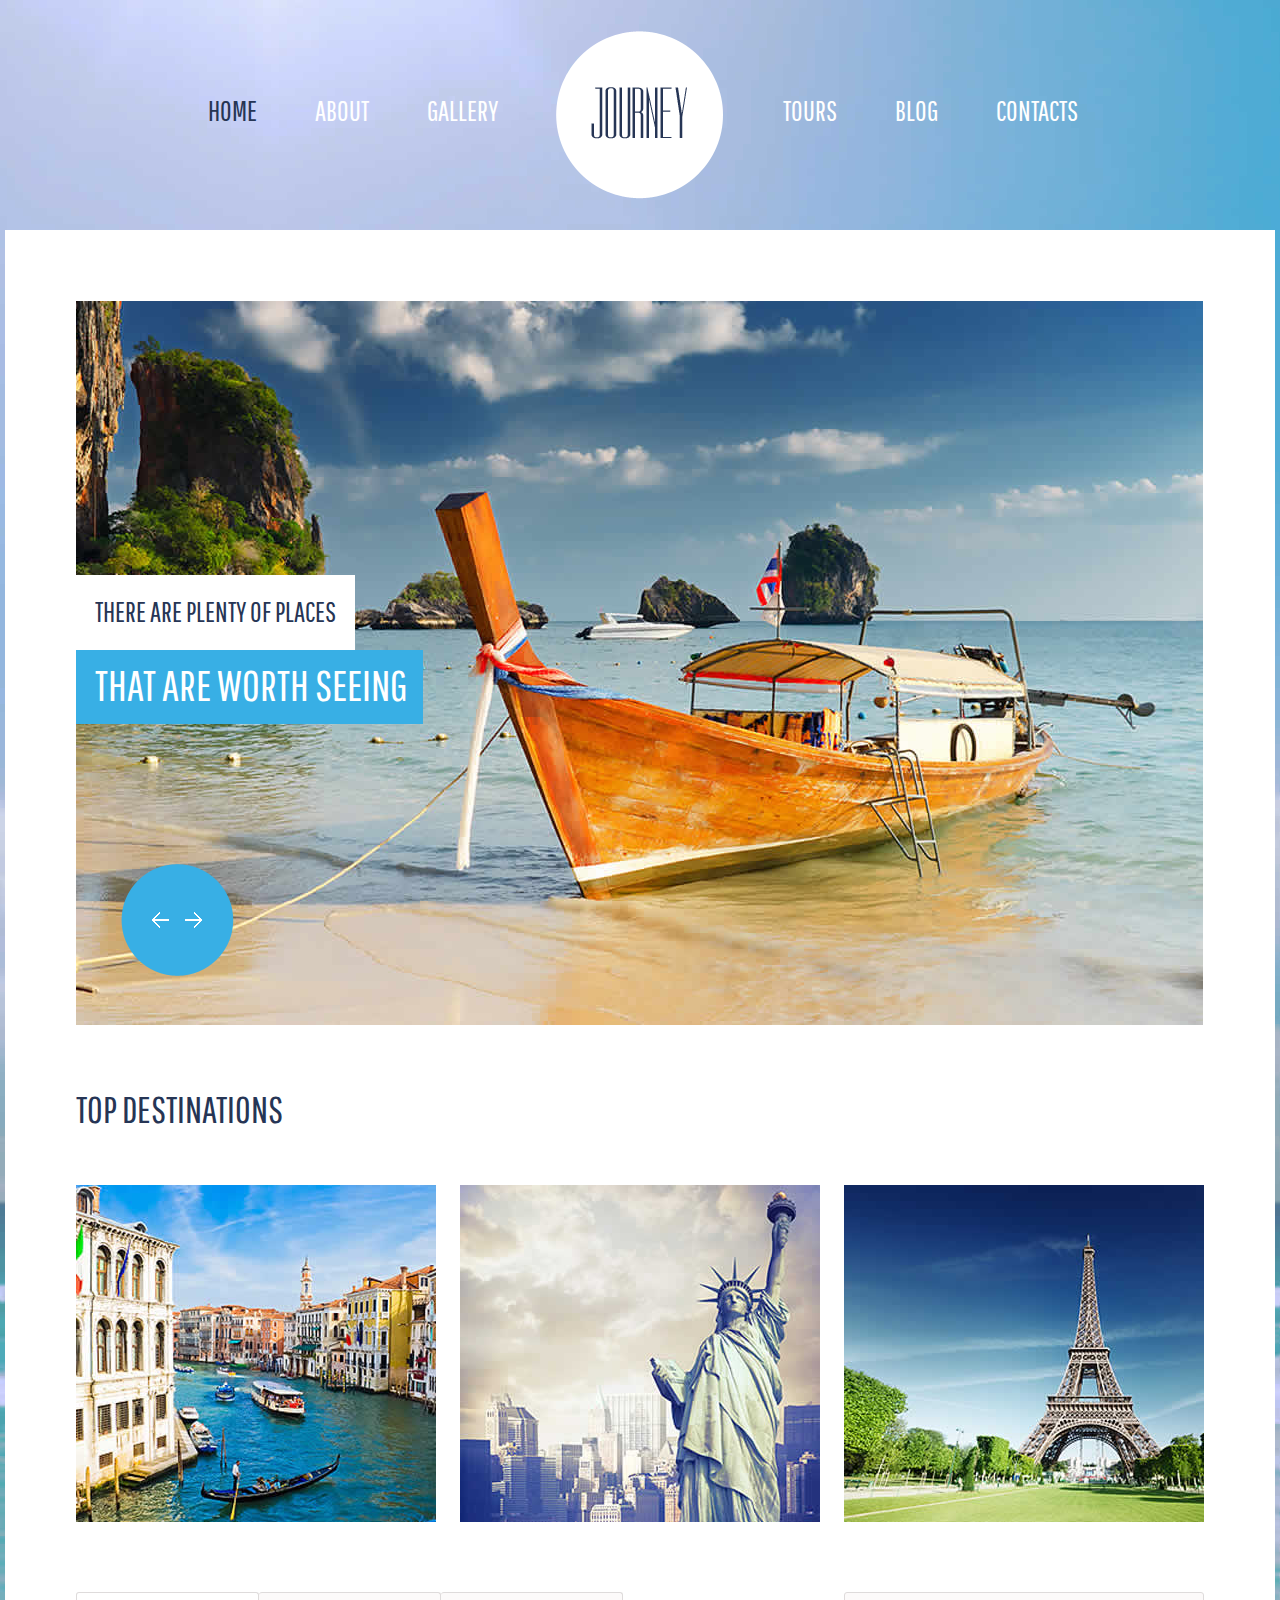
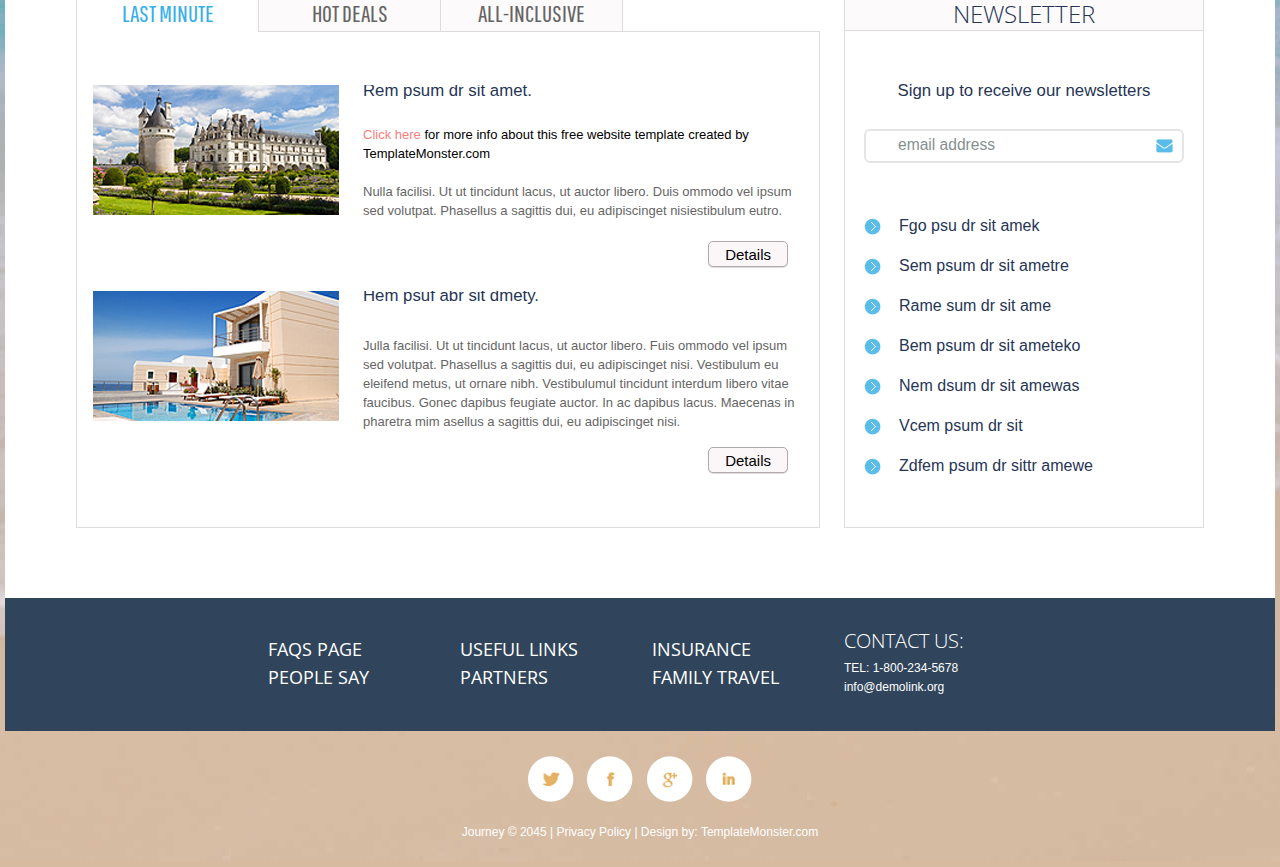
==== journey/index.html @ 98f1bec4 "Initial commit" ====
<!DOCTYPE html>
<html lang="en">
<head>
<title>Journey</title>
<meta charset="utf-8">
<link rel="icon" href="images/favicon.ico">
<link rel="shortcut icon" href="images/favicon.ico">
<link rel="stylesheet" href="css/style.css">
<link rel="stylesheet" href="css/slider.css">
<script src="js/jquery.js"></script>
<script src="js/jquery-migrate-1.1.1.js"></script>
<script src="js/superfish.js"></script>
<script src="js/sForm.js"></script>
<script src="js/jquery.jqtransform.js"></script>
<script src="js/jquery.equalheights.js"></script>
<script src="js/jquery.easing.1.3.js"></script>
<script src="js/tms-0.4.1.js"></script>
<script src="js/jquery-ui-1.10.3.custom.min.js"></script>
<script src="js/jquery.ui.totop.js"></script>
<script>
$(window).load(function () {
    $('.slider')._TMS({
        show: 0,
        pauseOnHover: false,
        prevBu: '.prev',
        nextBu: '.next',
        playBu: false,
        duration: 800,
        preset: 'random',
        pagination: false, //'.pagination',true,'<ul></ul>'
        pagNums: false,
        slideshow: 8000,
        numStatus: false,
        banners: true,
        waitBannerAnimation: false,
        progressBar: false
    });
    $("#tabs").tabs();
    $().UItoTop({
        easingType: 'easeOutQuart'
    });
});
</script>
<!--[if lt IE 9]>
<script src="js/html5shiv.js"></script>
<link rel="stylesheet" media="screen" href="css/ie.css">
<![endif]-->
</head>
<body class="page1">
<header>
  <div class="container_12">
    <div class="grid_12">
      <h1><a href="index.html"><img src="images/logo.png" alt=""></a></h1>
      <div class="clear"></div>
    </div>
    <div class="menu_block">
      <nav>
        <ul class="sf-menu">
          <li class="current"><a href="index.html">Home</a></li>
          <li class="with_ul"><a href="about.html">About</a>
            <ul>
              <li><a href="#">Agency</a></li>
              <li><a href="#">News</a></li>
              <li><a href="#">Team</a></li>
            </ul>
          </li>
          <li><a href="gallery.html">Gallery</a></li>
          <li><a href="tours.html">Tours</a></li>
          <li><a href="blog.html">Blog</a></li>
          <li><a href="contacts.html">Contacts</a></li>
        </ul>
      </nav>
      <div class="clear"></div>
    </div>
    <div class="clear"></div>
  </div>
</header>
<div class="main">
  <div class="container_12">
    <div class="grid_12">
      <div class="slider-relative">
        <div class="slider-block">
          <div class="slider"> <a href="#" class="prev"></a><a href="#" class="next"></a>
            <ul class="items">
              <li><img src="images/slide.jpg" alt="">
                <div class="banner">
                  <div>THERE ARE PLENTY OF PLACES</div>
                  <br>
                  <span> that are worth seeing</span> </div>
              </li>
              <li><img src="images/slide1.jpg" alt=""></li>
              <li><img src="images/slide2.jpg" alt=""></li>
              <li><img src="images/slide3.jpg" alt=""></li>
            </ul>
          </div>
        </div>
      </div>
    </div>
  </div>
  <div class="content">
    <div class="container_12">
      <div class="grid_12">
        <h3>Top Destinations</h3>
      </div>
      <div class="boxes">
        <div class="grid_4">
          <figure>
            <div><img src="images/page1_img1.jpg" alt=""></div>
            <figcaption>
              <h3>Venice</h3>
              Lorem ipsum dolor site geril amet, consectetur cing eliti. Suspendisse nulla leo mew dignissim eu velite a rew qw vehicula lacinia arcufasec ro. Aenean lacinia ucibusy fase tortor ut feugiat. Rabi tur oliti aliquam bibendum olor quis malesuadivamu. <a href="#" class="btn">Details</a> </figcaption>
          </figure>
        </div>
        <div class="grid_4">
          <figure>
            <div><img src="images/page1_img2.jpg" alt=""></div>
            <figcaption>
              <h3>New York</h3>
              Psum dolor sit ametylo gerto consectetur ertori hykill holit adipiscing lity. Donecto rtopil osueremo	kollit asec emmodem geteq tiloli. Aliquam dapibus neclol nami wertoli elittro eget vulpoli no
              utaterbil congue turpis in su. <a href="#" class="btn">Details</a> </figcaption>
          </figure>
        </div>
        <div class="grid_4">
          <figure>
            <div><img src="images/page1_img3.jpg" alt=""></div>
            <figcaption>
              <h3>Paris</h3>
              Lorem ipsum dolor site geril amet, consectetur cing eliti. Suspendisse nulla leo mew dignissim eu velite a rew qw vehicula lacinia arcufasec ro. Aenean lacinia ucibusy fase tortor ut feugiat. Rabi tur oliti aliquam bibendum olor quis malesuadivamu. <a href="#" class="btn">Details</a> </figcaption>
          </figure>
        </div>
        <div class="clear"></div>
      </div>
      <div class="grid_8">
        <div id="tabs">
          <ul>
            <li><a href="#tabs-1">last Minute</a></li>
            <li><a href="#tabs-2">hot Deals</a></li>
            <li><a href="#tabs-3">All-Inclusive</a></li>
          </ul>
          <div class="clear"></div>
          <div class="tab_cont" id="tabs-1"> <img src="images/page1_img4.jpg" alt="">
            <div class="extra_wrapper">
              <div class="text1">Rem psum dr sit amet. </div>
              <p class="style1"><a class="col2" href="#">Click here</a> for more info about this free website template created by TemplateMonster.com </p>
              Nulla facilisi. Ut ut tincidunt lacus, ut auctor libero. Duis ommodo vel ipsum sed volutpat. Phasellus a sagittis dui, eu adipiscinget nisiestibulum eutro. <a href="#" class="btn">Details</a>
              <div class="clear "></div>
            </div>
            <div class="clear cl1"></div>
            <img src="images/page1_img5.jpg" alt="">
            <div class="extra_wrapper">
              <div class="text1 tx1">Hem psuf abr sit dmety. </div>
              Julla facilisi. Ut ut tincidunt lacus, ut auctor libero. Fuis ommodo vel ipsum sed volutpat. Phasellus a sagittis dui, eu adipiscinget nisi. Vestibulum eu eleifend metus, ut ornare nibh. Vestibulumul tincidunt interdum libero vitae faucibus. Gonec dapibus feugiate auctor. In ac dapibus lacus. Maecenas in pharetra mim asellus a sagittis dui, eu adipiscinget nisi.
              <div class="clear"></div>
              <a href="#" class="btn bt1">Details</a>
              <div class="clear "></div>
            </div>
          </div>
          <div class="tab_cont" id="tabs-2"> <img src="images/page1_img4.jpg" alt="">
            <div class="extra_wrapper">
              <div class="text1">Rem psum dr sit amet. </div>
              <p class="style1">Nulla facilisi. Ut ut tincidunt lacus, ut auctor libero. Duis ommodo vel ipsum sed volutpat. Phasellus a sagittis dui, eu adipiscinget nisiestibulum eutro.</p>
              Nulla facilisi. Ut ut tincidunt lacus, ut auctor libero. Duis ommodo vel ipsum sed volutpat. Phasellus a sagittis dui, eu adipiscinget nisiestibulum eutro. <a href="#" class="btn">Details</a>
              <div class="clear "></div>
            </div>
            <div class="clear cl1"></div>
            <img src="images/page1_img5.jpg" alt="">
            <div class="extra_wrapper">
              <div class="text1 tx1">Hem psuf abr sit dmety. </div>
              Julla facilisi. Ut ut tincidunt lacus, ut auctor libero. Fuis ommodo vel ipsum sed volutpat. Phasellus a sagittis dui, eu adipiscinget nisi. Vestibulum eu eleifend metus, ut ornare nibh. Vestibulumul tincidunt interdum libero vitae faucibus. Gonec dapibus feugiate auctor. In ac dapibus lacus. Maecenas in pharetra mim asellus a sagittis dui, eu adipiscinget nisi.
              <div class="clear"></div>
              <a href="#" class="btn bt1">Details</a>
              <div class="clear "></div>
            </div>
          </div>
          <div class="tab_cont" id="tabs-3"> <img src="images/page1_img4.jpg" alt="">
            <div class="extra_wrapper">
              <div class="text1">Rem psum dr sit amet. </div>
              <p class="style1">Nulla facilisi. Ut ut tincidunt lacus, ut auctor libero. Duis ommodo vel ipsum sed volutpat. Phasellus a sagittis dui, eu adipiscinget nisiestibulum eutro.</p>
              Nulla facilisi. Ut ut tincidunt lacus, ut auctor libero. Duis ommodo vel ipsum sed volutpat. Phasellus a sagittis dui, eu adipiscinget nisiestibulum eutro. <a href="#" class="btn">Details</a>
              <div class="clear "></div>
            </div>
            <div class="clear cl1"></div>
            <img src="images/page1_img5.jpg" alt="">
            <div class="extra_wrapper">
              <div class="text1 tx1">Hem psuf abr sit dmety. </div>
              Julla facilisi. Ut ut tincidunt lacus, ut auctor libero. Fuis ommodo vel ipsum sed volutpat. Phasellus a sagittis dui, eu adipiscinget nisi. Vestibulum eu eleifend metus, ut ornare nibh. Vestibulumul tincidunt interdum libero vitae faucibus. Gonec dapibus feugiate auctor. In ac dapibus lacus. Maecenas in pharetra mim asellus a sagittis dui, eu adipiscinget nisi.
              <div class="clear"></div>
              <a href="#" class="btn bt1">Details</a>
              <div class="clear "></div>
            </div>
          </div>
        </div>
      </div>
      <div class="grid_4">
        <div class="newsletter_title">NewsLetter </div>
        <div class="n_container">
          <form id="newsletter" action="#">
            <div class="success">Your subscribe request has been sent!</div>
            <div class="text1">Sign up to receive our newsletters </div>
            <label class="email">
              <input type="email" value="email address" >
              <span class="error">*This is not a valid email address.</span> </label>
            <div class="clear"></div>
            <a href="#" class="" data-type="submit"></a>
          </form>
          <ul class="list">
            <li><a href="#">Fgo psu dr sit amek </a></li>
            <li><a href="#">Sem psum dr sit ametre </a></li>
            <li><a href="#">Rame sum dr sit ame </a></li>
            <li><a href="#">Bem psum dr sit ameteko </a></li>
            <li><a href="#">Nem dsum dr sit amewas </a></li>
            <li><a href="#">Vcem psum dr sit </a></li>
            <li><a href="#">Zdfem psum dr sittr amewe </a></li>
          </ul>
        </div>
      </div>
      <div class="clear"></div>
    </div>
  </div>
  <div class="bottom_block">
    <div class="container_12">
      <div class="grid_2 prefix_2">
        <ul>
          <li><a href="#">FAQS Page</a></li>
          <li><a href="#">People Say</a></li>
        </ul>
      </div>
      <div class="grid_2">
        <ul>
          <li><a href="#">Useful links</a></li>
          <li><a href="#">Partners</a></li>
        </ul>
      </div>
      <div class="grid_2">
        <ul>
          <li><a href="#">Insurance</a></li>
          <li><a href="#">Family Travel</a></li>
        </ul>
      </div>
      <div class="grid_2">
        <h4>Contact Us:</h4>
        TEL: 1-800-234-5678<br>
        <a href="#">info@demolink.org</a> </div>
      <div class="clear"></div>
    </div>
  </div>
</div>
<footer>
  <div class="container_12">
    <div class="grid_12">
      <div class="socials"> <a href="#"></a> <a href="#"></a> <a href="#"></a> <a href="#"></a> </div>
      <div class="copy"> Journey &copy; 2045 | <a href="#">Privacy Policy</a> | Design by: <a href="http://www.templatemonster.com/">TemplateMonster.com</a> </div>
    </div>
    <div class="clear"></div>
  </div>
</footer>
</body>
</html>
---- journey/css/style.css ----
/**/
@import url(http://fonts.googleapis.com/css?family=Pathway+Gothic+One);
@import url(http://fonts.googleapis.com/css?family=Open+Sans+Condensed:300);

@import "../css/reset.css";
@import "../css/grid.css";
@import "../css/superfish.css";

input {
	outline:  none !important;
}


html {
	width: 100%;
}

 a[href^="tel:"] {
color: inherit;
text-decoration:none;
}

* {
	-webkit-text-size-adjust: none;
}


body {
	font: 13px/19px  Arial, Helvetica, sans-serif;
	color:#666565;
	position:relative;
	min-width:960px;
	background: #000;
	background: url(../images/bg_body.jpg) center 0 no-repeat #d6bba0;

}

.ic, .ic a {
	border:0;
	float:right;
	background:#fff;
	color:#f00;
	width:50%;
	line-height:10px;
	font-size:10px;
	margin:-220% 0 0 0;
	overflow:hidden;
	padding:0
}

h1, h2, h3, h4, h5, h6 {
	font-weight: normal;
	font-family: 'Pathway Gothic One', sans-serif;
	color: #263555;
}

h3 {
	font-size: 38px;
	line-height: 44px;
	color: #263555;
	text-transform: uppercase;
	margin-bottom: 50px;
}

.page1 h3 {
	padding-top: 62px;
	margin-bottom: 54px;
}

h4 {
	font-size: 20px;
	line-height: 20px;
	font-weight: 300;
	font-family: 'Open Sans Condensed', sans-serif;
	color: #fff;
	text-transform: uppercase;
	padding-top: 33px;
	margin-bottom: 8px;
}


p {
	margin-bottom: 19px;
}

img {
	max-width: 100%;
}

address {
	font-style: normal;
}
ul {
	padding: 0;
	margin: 0;
	list-style: none;
}

ul.list li{
	padding-left: 35px;
	background: url(../images/marker.png) 0 3px no-repeat;
	color: #263555;
		font-size: 16px;
	line-height: 22.8px;
	
}

ul.list li+li {
	margin-top: 17.2px;
}

ul.list1 li+li {
	margin-top: 35px;
}

ul.list1 li+li+li {
	margin-top: 34px;
}

ul.list1 .count {
	text-align: center;
	margin-top: 3px;
	margin-right: 25px;
	float: left;
	border-radius: 500px;
	float: left;
	width: 31px;
	line-height: 30px;
	height: 31px;
	color: #fff;
	border: 1px solid #4f93b2;
	background-color: #38afe5;

}

ul.list1 .text1 {
	margin-bottom: 9px;
}

ul.list2  {
	padding-top: 2px;
	width: 34.5%;
	float: left;
}

ul.list2 li+li {
	margin-top: 21px;
}

ul.list2 li {
	background: url(../images/marker1.png) 0 5px no-repeat;
	font-size: 16px;
	line-height: 19px;
	color: #263555;
	padding-left: 23px;
}

.hor_sep {
border-bottom: 1px solid #dedbdb;
padding-top:54px;
}

h3.head1 {
	padding-top: 49px;
	padding-bottom: 1px;
}
/*links*/

a {
	text-decoration: none;
	color: inherit;
	outline: none;
	transition: 0.5s ease;
	-o-transition: 0.5s ease;
	-webkit-transition: 0.5s ease;
}

a:hover {
	color: #38afe5;
	
}

.boxes a.btn {
	padding: 4px 16px 4px ;
}
a.btn {
	color: #000;
	display: inline-block;
	background-color: #fbf6f8;
	border-radius: 5px;
	box-shadow: 0 1px 1px #dedbdb;
	font-size: 15px;
	border: 1px solid #b1aaaa;
	line-height: 15px;
	padding: 5px 16px 4px ;
}

a.btn:hover {
	border-color: #476788;
	color: #fff;
	background-color: #38AFE5;
}

a.link-1 {
	color: #fa7e7e;
}

a.link-1:hover {
	color: #38AFE5;
}
/*preclass*/

.mb0 {
	margin-bottom: 0px !important;
}
.m0 {
	margin: 0 !important;
}

.ind1 {
	margin-top: 11px;
}

.pad0 {
	padding: 0 !important;
}


.pt0 {
	padding-top: 0;
}

.img_inner {
	max-width: 100%;
	 -moz-box-sizing: border-box;
 -webkit-box-sizing: border-box;
 -o-box-sizing: border-box;
 box-sizing: border-box;
	margin-bottom: 25px;
 margin-top: 3px;
 position: relative;
}

.fleft {
	float: left;
	margin-right: 25px;
	margin-bottom: 0px;
}

.fright {
	float: right !important;	
}

.upp {
	text-transform: uppercase;
}

.alright {
	text-align: right;
}
.center {
	text-align: center;
}
.wrapper, .extra_wrapper {
	overflow: hidden;
}
.clear {
	float: none !important;
	clear: both;
}



/*header*/

header {
	display: block;
	position: relative;
	z-index: 999;
	padding-bottom: 105px;
}

header a:hover {
	color: #000;
}

header h1 {
	position: absolute;
	float: none;
	width: 167px;
	top: 31px;
	left: 50%;
	margin-left: -84px;
	height: 168px;
	z-index: 999;

}
header h1 a {
	display: block;
	overflow: hidden;
	
	text-indent: -999px;
	transition: 0s ease;
	-o-transition: 0s ease;
	-webkit-transition: 0s ease;
}

header h1 a img {
	display: block;	
}

.main {
	background: #fff;
	width: 1270px;
	margin: 0 auto;
}
.boxes {
	margin-bottom: 70px;
}

.boxes>div {
	position: relative;
}

.boxes figure figcaption{
	background-color: #193149;
	position: absolute;
	top: 0;
	font-size: 13px;
	line-height: 19px;
	color: #cbc6c6;
	text-align: left;
	left: 0;
	height: 100%;
	width: 183px;
	padding: 0 11px;
	opacity: 0;
	-webkit-backface-visibility: hidden;
	-moz-backface-visibility: hidden;
	-o-backface-visibility: hidden;
	backface-visibility: hidden;
	-webkit-transform-origin: 0 0;
	-moz-transform-origin: 0 0;
	-o-transform-origin: 0 0;
	transform-origin: 0 0;
	-webkit-transform: rotateY(-90deg);
	-moz-transform: rotateY(-90deg);
	-o-transform: rotateY(-90deg);
	transform: rotateY(-90deg);
	-webkit-transition: -webkit-transform 0.4s, opacity 0.1s 0.3s;
	-moz-transition: -moz-transform 0.4s, opacity 0.1s 0.3s;
	-o-transition: -moz-transform 0.4s, opacity 0.1s 0.3s;
	transition: transform 0.4s, opacity 0.1s 0.3s;
			 -moz-box-sizing: border-box;
 -webkit-box-sizing: border-box;
 -o-box-sizing: border-box;
 box-sizing: border-box;
}

figcaption h3 {
	color: #ffffff;
	text-align: center;
	padding-top: 18px !important;
	font-size: 38px;
	margin-bottom: 18px !important;
	font-family: 'Open Sans Condensed', sans-serif;

}

figcaption a.btn {
	display: block;
	float: right;
	margin-top: 36px;
	margin-right: 4px;
}

.boxes {
	margin-bottom: 70px;
}


.boxes figure div {
	overflow: hidden;
}

.boxes figure {
	-webkit-perspective: 1700px;
	-moz-perspective: 1700px;
	-ms-perspective: 1700px;
	-o-perspective: 1700px;
	 perspective: 1700px;
    
    -webkit-perspective-origin: 0 50%;
    -moz-perspective-origin: 0 50%;
    -ms-perspective-origin: 0 50%;
    -o-perspective-origin: 0 50%;
    perspective-origin: 0 50%;
	background-color: #193149;
}


.boxes a.btn {
	box-shadow: none;
}

.boxes figure img {
	position: relative;
	transition: 0.5s ease;
	-o-transition: 0.5s ease;
	-webkit-transition: 0.5s ease;
}

.boxes figure:hover img {
	-webkit-transform: translateX(25%);
	-moz-transform: translateX(25%);
	-ms-transform: translateX(25%);
	transform: translateX(25%);
}

.boxes figure:hover figcaption {
	opacity: 1;
	-webkit-transform: rotateY(0deg);
	-moz-transform: rotateY(0deg);
	-o-transform: rotateY(0deg);
	transform: rotateY(0deg);
	-webkit-transition: -webkit-transform 0.4s, opacity 0.1s;
	-moz-transition: -moz-transform 0.4s, opacity 0.1s;
	-o-transition: -moz-transform 0.4s, opacity 0.1s;
	transition: transform 0.4s, opacity 0.1s;
}



a.gal {
	display: block;
	margin-bottom: 23px;
	background: url(../images/magnify.png)  center center no-repeat #373737;
}

a.gal img {
transition: 0.5s ease;
	-o-transition: 0.5s ease;
	-webkit-transition: 0.5s ease;
}

a.gal:hover img {
	opacity: 0.5;
}

.gallery .img_inner {
	margin-bottom: 0;
}

.gallery .clear {
	height: 46px;
}

/*Content*/

.content {
	padding-top: 123px;
	padding-bottom: 128px;
}

.page1 .content {
	padding-top: 0;
	padding-bottom: 70px;
}

.tab_cont {
	border: 1px solid #dedbdb;
	padding: 53px 16px 52px;
}

.tab_cont a.btn {
	display: block;
	float: right;
	margin-top: 21px;
	margin-right: 15px;
	margin-bottom: 2px;
}

.tab_cont a.btn.bt1 {
	margin-top: 16px;
}

.tab_cont img {
	float: left;
	margin-right: 24px;
}

.tab_cont .text1 {
	position: relative;
	top: -5px;
	margin-bottom: 17px;
}

.style1 {
	color: #000;
	line-height: 19px;
}

.style1 a {
	color: #fa7e7e;
}

.style1 a:hover {
	color: #000;
}

#tabs ul li {
	border-radius: 3px 3px 0 0;
	float: left;
	position: relative;
	background-color: #fcfafa;
	min-width: 181px;
	text-align: center;
	border-top: 1px solid #dedbdb;
	border-right: 1px solid #dedbdb;
}

#tabs ul li.ui-state-active  {
	background-color: #fff;
}

#tabs ul li.ui-state-active:after {
	content: '';
	left: 0;
	right: 0;
	bottom: -1px;
	position: absolute;display: block;
	height: 1px;
	background-color: #fff;
}

#tabs ul li.ui-state-active a {
	color: #38afe5;
}

#tabs ul li:first-child {
	border-left: 1px solid #dedbdb;
}

#tabs ul li a {
	display: block;
	padding: 6px 0 4px;
	font: 24px/28px 'Pathway Gothic One', sans-serif;
	text-transform: uppercase;
}

.text1 {
	font-size: 16px;
	line-height: 19px;
	color: #263555;
}

.page1 .text1 {
	font-size: 16.8px;
	line-height: 22.8px;
	color: #263555;	
}

p.text1 {
	margin-bottom: 18px;
}

p.text1.tx2 {
	margin-bottom: 20px;
}

.tab_cont .text1.tx1 {
	top: -6px;
	margin-bottom: 22px;
}

.clear.cl1 {
	height: 20px;margin-bottom: 2px;		
}

.newsletter_title {
	border: 1px solid #dedbdb;
	font: 300 24px/27px 'Open Sans Condensed', sans-serif;
	color: #263555;
	border-radius: 3px 3px 0 0;
	padding: 7px 0 3px;
	background-color: #fcfafa;
	text-transform: uppercase;
	text-align: center;
}


#newsletter {
	position: relative;
	overflow: hidden;
	padding-bottom: 20px;
	margin-bottom: 32px;
}

#newsletter span {
	display: block;
	padding-top: 8px;
	margin-bottom: 14px;
}

.n_container {
	padding:  0 19px 49px;
		border: 1px solid #dedbdb;
		border-top: 0;
}

#newsletter .text1 {
	text-align: center;
	padding-top: 49px;
	margin-bottom: 26px;
}

.none {
	display: none;
}

#newsletter input {
	float: left;
	border: 2px solid #e6e4e4;
	border-radius: 6px;
	color: #868f8f;
	width: 100%;
	height: 34px;
	font: 15.6px/22.8px  Arial, Helvetica, sans-serif;
	padding: 4px 32px 5px;
	box-shadow: none !important;
	-moz-box-sizing: border-box;
 -webkit-box-sizing: border-box;
 -o-box-sizing: border-box;
 box-sizing: border-box;
}

#newsletter a {
	display: block;
	position: absolute;
	background: url(../images/envel.png) 6px 9px no-repeat;
	width: 34px;
	height: 34px;
	top: 99px;
	right: 0px;
}

#newsletter a:hover {
	opacity: 0.5;
}

#newsletter .error, #form1 .empty {		
	height:0px;
	bottom: -35px;
	width: 100%;
	left: 0;
	font-size: 10px;
	line-height: 13px;
	display: block;
	overflow: hidden;
	z-index: 999;
	color: #ff0000;
		-webkit-transition:  0.3s ease-out; 
		-o-transition: all 0.3s ease-out; 
		transition: all 0.3s ease-out; 
		position: absolute;
	}

#newsletter label.invalid .error {
	/*display: block;*/
	height:40px;

}

#newsletter .success {
	width: 100%;
	z-index: 999;
	-moz-box-sizing: border-box;
 	-webkit-box-sizing: border-box;
 	-o-box-sizing: border-box;
 	box-sizing: border-box;	
	display: none;	
	top: 98px;
	text-align: center;
	background: #fff;
	border: 2px solid #e6e4e4;
	border-radius: 6px;
	color: #868f8f;
	left: 0px;
	font-size: 15.6px;
	overflow: hidden;
	padding: 10px;
	-webkit-transition:  0.3s ease-out; 
	-o-transition: all 0.3s ease-out; 
	transition: all 0.3s ease-out; 
	position: absolute;
}

.bottom_block {
	background-color: #30455b;
	color: #ffffff;
	font-size: 12px;
	padding-bottom: 34px;
}

.bottom_block ul li {
	font: 18px/18px 'Open Sans Condensed', sans-serif;
	text-transform: uppercase;
}

.bottom_block ul li+li {
	margin-top: 10px;
}

.bottom_block ul {
	padding-top: 42px;
}

blockquote {
	margin-top: -37px;
}

blockquote p {
	background-color: #fcfafa;
	padding: 24px 22px 26px;
	margin-bottom: 0 !important;
	border: 1px solid #dedbdb;
}

.bq_bot {
	margin-top: -1px;
	padding-top: 65px;
	position: relative;
	padding-left: 34px;
	background: url(../images/bq_bot_bg.png) 113px 0 no-repeat;
}

.bq_bot .text1 {
	margin-bottom: 20px;
	padding-left: 14px;
}

.tour .text1 {
	margin-bottom: 13px;
}

.tour {
	overflow: hidden;
}
.price span {
	padding-top: 4px;
	display: block;
	text-transform: uppercase;
	color: #38afe5;
	font-size: 16px;
}

.price {
	margin-bottom: 14px;
} 

.price +.price  {
	margin-bottom: 40px;
}

.tours .clear {
	height: 47px;
}

.form1 {
	margin-right: 2px;
}

.jqTransformHidden {
	display: none;
}


.jqTransformSelectWrapper {
	position:relative;
	height: 25px;
	width: 100% !important;
	float:left;
	border: 1px solid #dedbdb;
}

.jqTransformSelectWrapper div span {
	
	font-size: 13px;
	float: none;
	position: absolute;
	white-space: nowrap;
	height: 25px;
	line-height: 16px;
	overflow: hidden;
	cursor:pointer;
	border: 3px;
	padding: 4px 9px 3px;
	background: #fcfafa;
	width: 100% !important;
	color: #868f8f !important;
	 -moz-box-sizing: border-box;
 -webkit-box-sizing: border-box;
 -o-box-sizing: border-box;
 box-sizing: border-box;
	/*border: 1px solid #CCCCCC;*/
/*	border-right: none;*/
}

.jqTransformSelectWrapper  a:after {
	display: none;
}

.jqTransformSelectWrapper  a.jqTransformSelectOpen {
	display: block;
	position: absolute;
	right: -1px;
	top: -1px;
	width: 28px !important;
	height: 25px !important;
	padding: 0;
	border: 1px solid #e0dddd;
	background: url(../images/select.png) no-repeat center center;
}

.jqTransformSelectWrapper:hover  a.jqTransformSelectOpen {
	background-color: #38AFE5;
	border-color: #38AFE5;
}

.jqTransformSelectWrapper ul {
	position: absolute;
	top: 28px;
	left: -1px;
	height: auto !important;
	list-style: none;
	background-color: #e3e2e2;
	display: none;
	border: 1px solid #d1cccc;
	margin: 0px;
	width: 100% !important;
	padding: 0px;
	overflow: auto;
	overflow-y: auto;
	z-index:10;
	color: #fff;
	padding-top: 3px;
	padding-bottom: 7px;
}
.jqTransformSelectWrapper ul a {
	display: block;
	padding: 0 9px;
	line-height: 19px;
}

#form2 .jqTransformSelectWrapper {
	margin-bottom: 27px;
}

#form2 a.btn {
	margin-top: 47px !important;
}

#form2  span {
	margin-bottom: 8px;
}

.form1 span.col1 {
	display: inline-block;
	margin-bottom: 2px !important;
}


.form1 span {
	margin-bottom: 9px;
	display: block;
}

.form1 a.btn{
	margin-top: 74px;
	margin-bottom: 13px;
}

.blog {
	overflow: hidden;
}

.blog .links {
	overflow: hidden;
	margin-bottom: 15px;
	padding-top: 1px;
}

.blog a.btn {
	margin-top: 23px;
}

a.comment {
	margin-top: 2px;
	display: inline-block;
	float: right;
	margin-right: 85px;
}


.blog+.blog {
	border-top: 1px solid #dedbdb;
	margin-top: 60px;
	padding-top: 58px;
}



.blog time {
	text-align: center;
	display: block;
	background-color: #38afe5;
	border-radius: 500px;
	color: #fff;
	width: 39px;
	height: 30px;
	padding-top: 9px;
	font-size: 11px;
	line-height: 11px;
	float: left;
	margin-right: 13px;
	margin-top: 3px;
}

ul.list2.l1 {
	width: auto;
	float: none;
	padding-top: 0;
	margin-bottom: 43px;
}

/****Map***/

.map {
	padding-top: 0px;
	margin-top: -2px;
}

.map figure {

	width: 550px;
		 -moz-box-sizing: border-box;
 -webkit-box-sizing: border-box;
 -o-box-sizing: border-box;
 box-sizing: border-box;
 display: block;
 margin-right: 26px;
padding-top: 2px;

}
.map figure iframe {
	width: 550px;
	height: 414px;
	max-width: 100%;
}


.map address {
	overflow: hidden;
}

.map address+address {
	margin-top: 43px;
}


.map address+address dt {
	margin-bottom: 5px;
}

.map .text2{
	margin-bottom: 21px;
	font: bold 24px/24px 'Marvel', sans-serif;
	color: #000;
	padding-top: 1px;
}

address dt {
	margin-bottom: 19px;
}


address dd span {
	min-width: 95px;
	display: inline-block;
	text-align: left;
}




/************Footer***********/

footer {
	display: block;
	padding: 25px 0;
	color: #6b6868;
}

.socials  {
	text-align: center;
	margin-bottom: 21px;
}

.socials a {
	margin: 0 5px;
	display: inline-block;
	width: 46px;
	height: 46px;
	background: url(../images/socials.png) 0 0 no-repeat;
}

.socials a+a {
	background-position: -60px 0;
}

.socials a+a+a {
	background-position: -122px 0;
}

.socials a+a+a+a {
	background-position: right 0;
}

.socials a:hover {
	opacity: 0.5;
}

.copy {
	text-align: center;
	color: #fff;
	font-size: 12px;
}



.f_bot {
	padding-top: 26px;
	padding-bottom: 40px;
	color: #797979;
}

/**to top**/
#toTop {
	display:none;
	text-decoration:none;
	position:fixed;
	bottom:30px;
	margin-right: -620px !important;
	overflow:hidden;
	width:36px;
	height:37px;
	border:none;
	text-indent:-999px;
	z-index:999;
	background:url(../images/totop.png) no-repeat left top;
	transition: 0s ease;
	-webkit-transition: 0s ease;
	-o-transition: 0s ease;	
}
#toTop:hover {
	background-position: right 0;
}
---- journey/css/slider.css ----
/*Slider*/
.slider-relative {
	position:relative;
	overflow: hidden;
	margin-top: 71px;
}


.items {
	display: none;	
	overflow: hidden;
}

.slider-block {
	position:relative;
	height: 724px;
	
}
.slider {
	z-index:2;
	overflow: visible !important;
	height: 724px;

	position: relative;
}


/*

.pagination {
bottom: 14px;
position: absolute;
right: 157px;
z-index: 999;
}

.pagination li {
	float: left;
}

.pagination li+li {
	margin-left: 4px;
}


.pagination  li a{
	width: 15px;
	display: block;
		transition: 0s ease;
	-o-transition: 0s ease;
	-webkit-transition: 0s ease;
	height: 15px;
	background: url(../images/pagination.png) right 0 no-repeat;
}

.pagination li a:hover, .pagination li.current a {
	background-position: 0 0;
}
*/


a.prev, a.next {
	width: 56px;
	background: url(../images/prevnext.png) 0 0 no-repeat;
	height: 112px;
	position: absolute;
	display: block;
	bottom: 49px;
	z-index: 999;
	left: 45px;

}

a.next {
	left: 101px;
	width: 57px;
	background-position: right bottom;

}

a.next:hover,a.prev:hover  {
	opacity: 0.8;
}





























.slider .banner{
	top: 274px;
	left: 0px;
	position: absolute;
	font-family: 'Pathway Gothic One', sans-serif;;
	color: #fff;	
	text-transform: uppercase;
}

.slider .banner div {
	font-size: 28px;
	line-height: 65px;
	color: #263555;
	padding: 4px 19px 6px 19px;
	background: #fff;
	display: inline-block;
}

.slider .banner span {
	padding: 3px 15px 7px 19px;
	display: inline-block;
	font-size: 43px;
	line-height: 64px;
	background: #38afe5;
}
---- journey/css/ie.css ----
/**/
@import url(http://fonts.googleapis.com/css?family=Pathway+Gothic+One);
@import url(http://fonts.googleapis.com/css?family=Open+Sans+Condensed:300);



#tabs ul li, .newsletter_title, #newsletter input, a.btn, ul.list1 .count, .blog time  { behavior:url(../js/PIE.htc); position:relative;}

.sf-menu li ul,.sf-menu li.sfHover>ul{ behavior:url(../js/PIE.htc); position: absolute;}

.socials a:hover  {
filter:progid:DXImageTransform.Microsoft.Alpha(opacity=50);

}

a.next:hover,a.prev:hover, #newsletter a:hover {
	filter:progid:DXImageTransform.Microsoft.Alpha(opacity=50);

}

a.gal:hover  img{
	filter:progid:DXImageTransform.Microsoft.Alpha(opacity=50);
}

.boxes figure figcaption {
	display: none;
}

.boxes figure:hover figcaption {
	display: block;
}

.boxes figure:hover  img {
	margin-left: 183px;
}


#newsletter input {
	padding-top: 3px;
}

.none {
	display: inline-block;
	width: 18px;
}
.btns a.btn {
	margin-left: 0px !important;
}
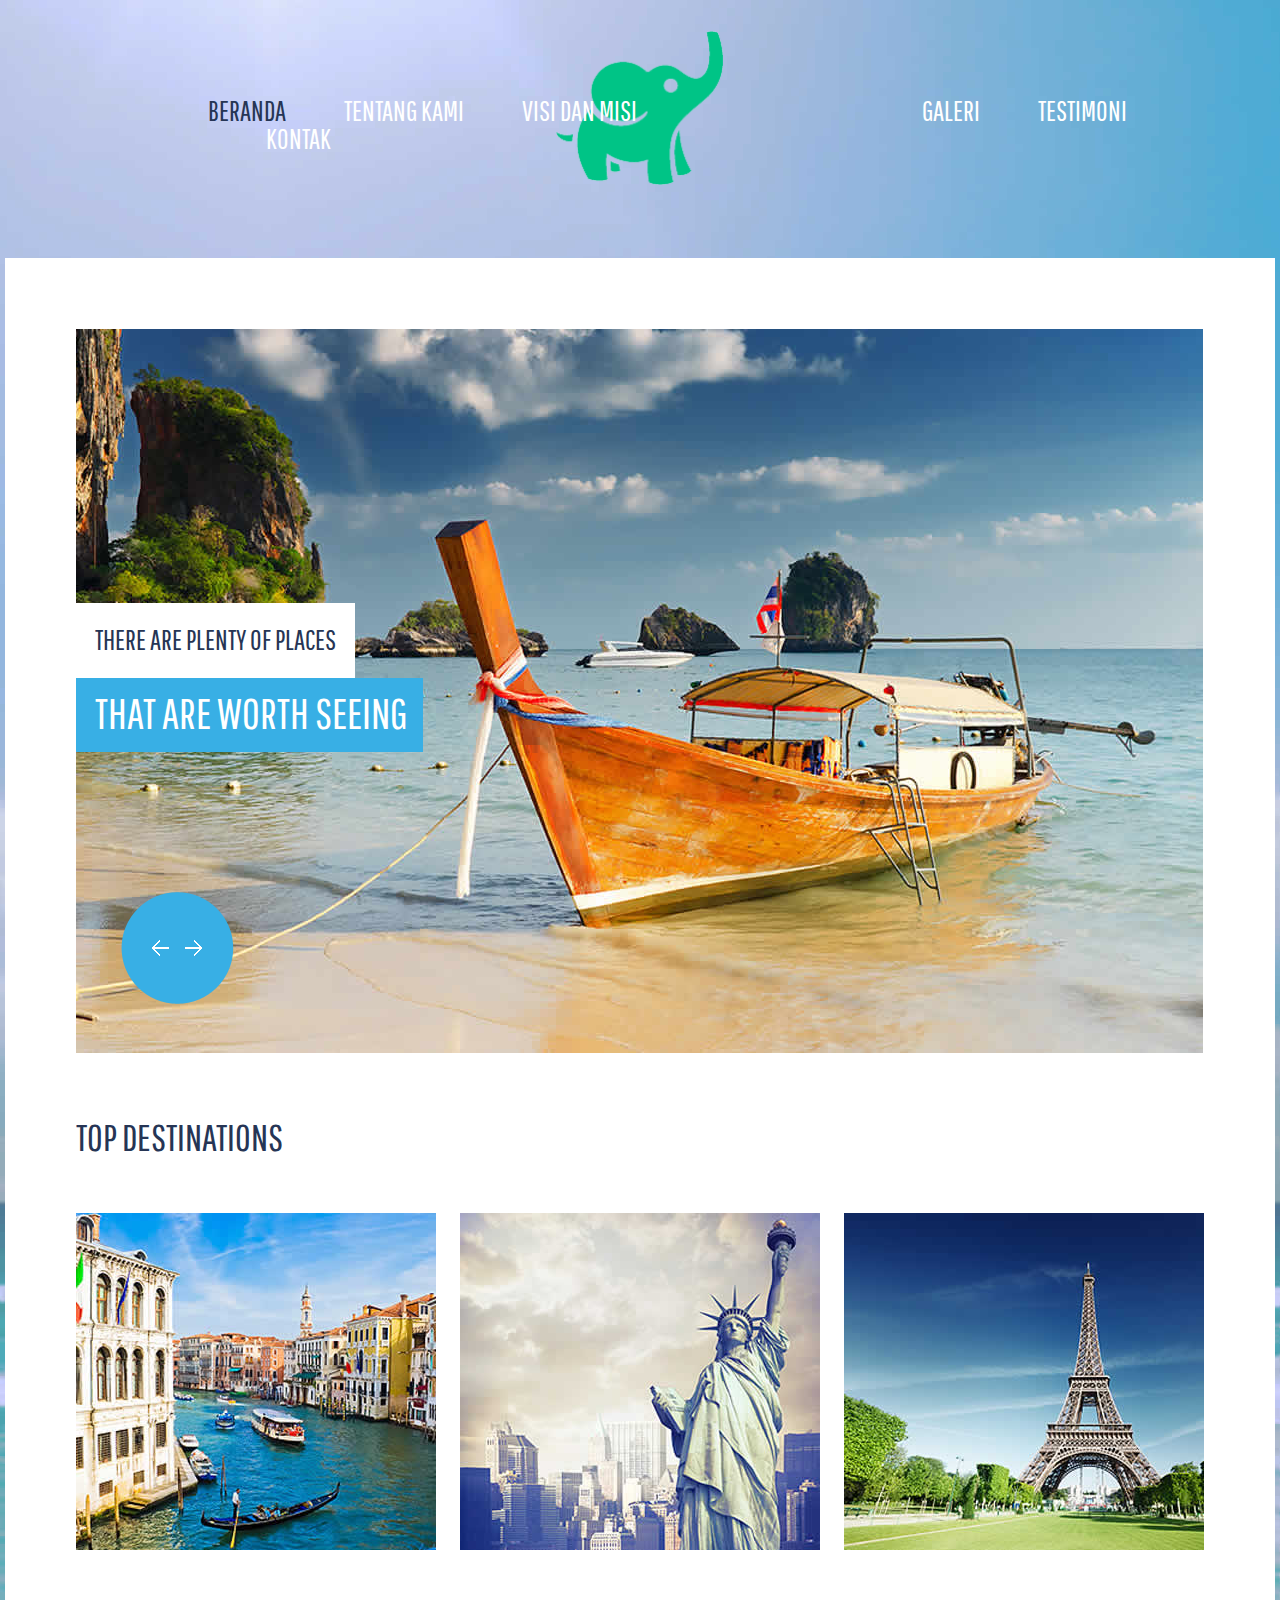
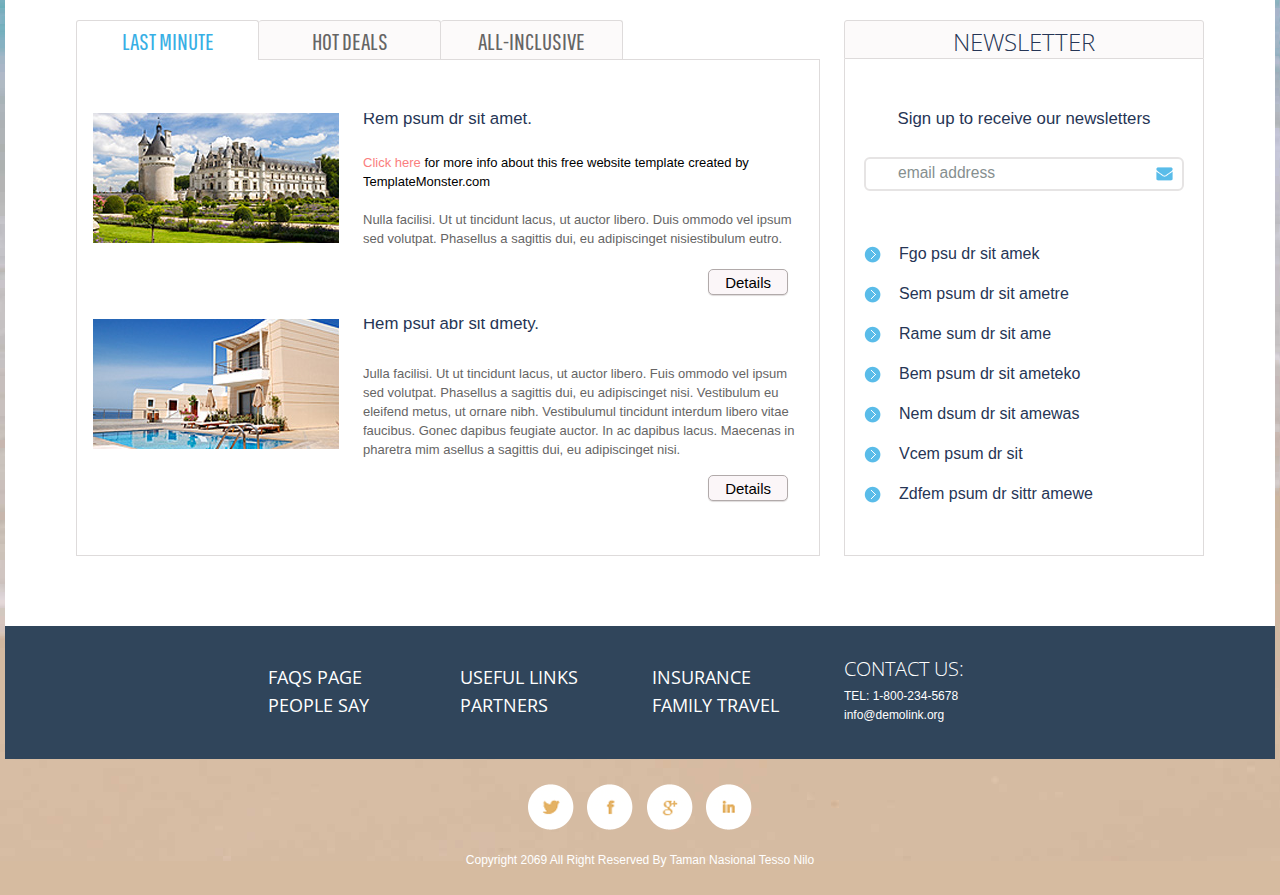
==== commit 056e171d: "Merubah struktur file dan folder, menghapus file2 yang tidak di perlukan" ====
--- a/journey/index.html
+++ b/journey/index.html
@@ -1,10 +1,10 @@
 <!DOCTYPE html>
 <html lang="en">
 <head>
-<title>Journey</title>
+<title>Taman Nasional Tesso Nilo</title>
 <meta charset="utf-8">
-<link rel="icon" href="images/favicon.ico">
-<link rel="shortcut icon" href="images/favicon.ico">
+<link rel="icon" href="icon/favicon.ico">
+<link rel="shortcut icon" href="icon/favicon.ico">
 <link rel="stylesheet" href="css/style.css">
 <link rel="stylesheet" href="css/slider.css">
 <script src="js/jquery.js"></script>
@@ -50,24 +50,18 @@
 <header>
   <div class="container_12">
     <div class="grid_12">
-      <h1><a href="index.html"><img src="images/logo.png" alt=""></a></h1>
+      <h1><a href="index.html"><img src="icon/icon.png" alt=""></a></h1>
       <div class="clear"></div>
     </div>
     <div class="menu_block">
       <nav>
         <ul class="sf-menu">
-          <li class="current"><a href="index.html">Home</a></li>
-          <li class="with_ul"><a href="about.html">About</a>
-            <ul>
-              <li><a href="#">Agency</a></li>
-              <li><a href="#">News</a></li>
-              <li><a href="#">Team</a></li>
-            </ul>
-          </li>
-          <li><a href="gallery.html">Gallery</a></li>
-          <li><a href="tours.html">Tours</a></li>
-          <li><a href="blog.html">Blog</a></li>
-          <li><a href="contacts.html">Contacts</a></li>
+          <li class="current"><a href="index.html">Beranda</a></li>
+          <li><a href="about.html">Tentang Kami</a></li>
+          <li><a href="gallery.html">Visi Dan Misi</a></li>
+          <li><a href="tours.html">Galeri</a></li>
+          <li><a href="blog.html">Testimoni</a></li>
+          <li><a href="contacts.html">Kontak</a></li>
         </ul>
       </nav>
       <div class="clear"></div>
@@ -249,7 +243,7 @@
   <div class="container_12">
     <div class="grid_12">
       <div class="socials"> <a href="#"></a> <a href="#"></a> <a href="#"></a> <a href="#"></a> </div>
-      <div class="copy"> Journey &copy; 2045 | <a href="#">Privacy Policy</a> | Design by: <a href="http://www.templatemonster.com/">TemplateMonster.com</a> </div>
+      <div class="copy">Copyright 2069 All Right Reserved By Taman Nasional Tesso Nilo</div>
     </div>
     <div class="clear"></div>
   </div>
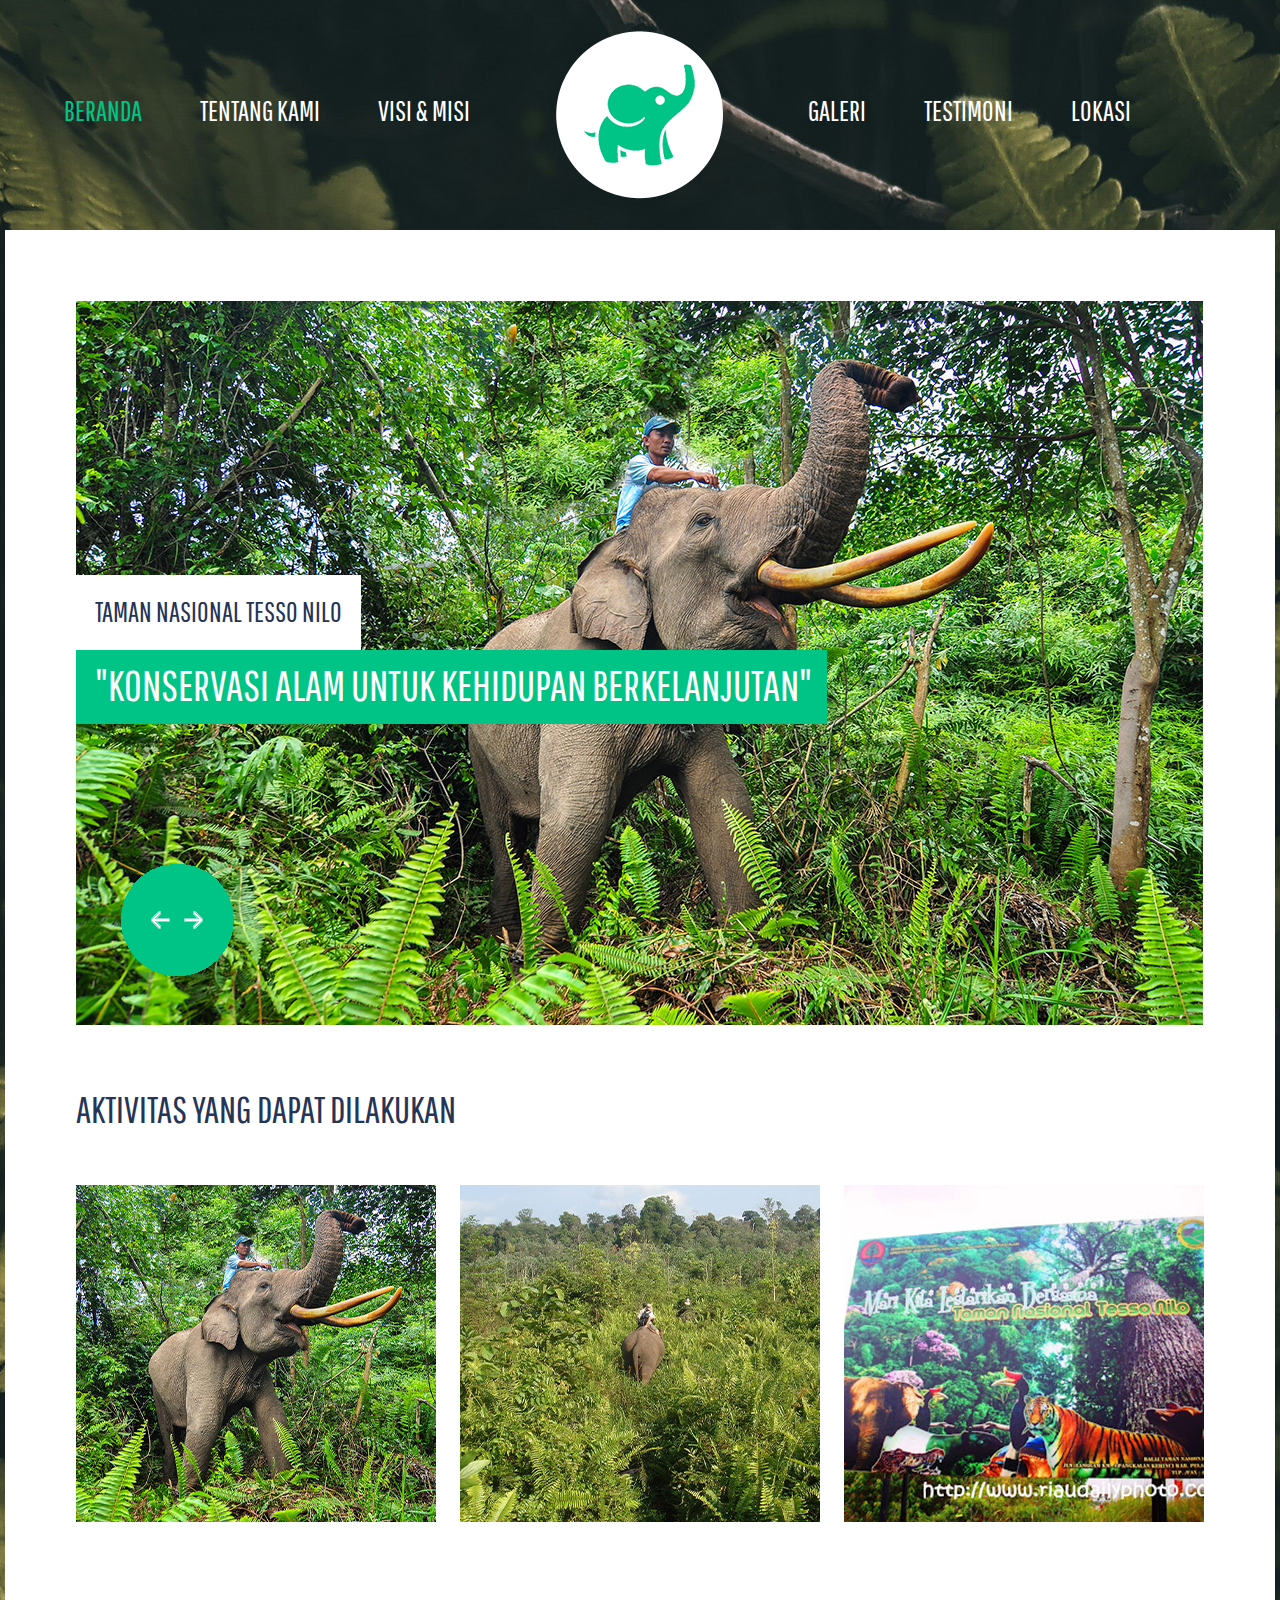
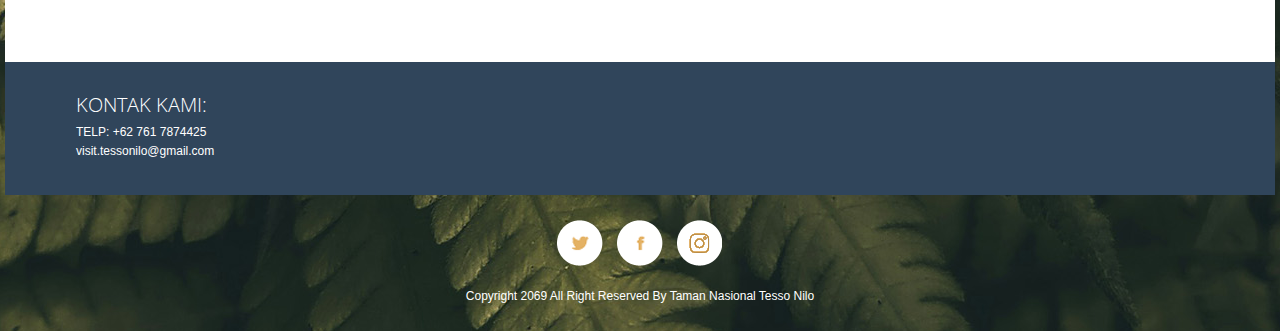
==== commit d8d89b49: "Menambahkan folder resources" ====
--- a/journey/index.html
+++ b/journey/index.html
@@ -47,28 +47,28 @@
 <![endif]-->
 </head>
 <body class="page1">
-<header>
-  <div class="container_12">
-    <div class="grid_12">
-      <h1><a href="index.html"><img src="icon/icon.png" alt=""></a></h1>
+  <header>
+    <div class="container_12">
+      <div class="grid_12">
+        <h1><a href="index.html"><img src="images/logo.png" alt=""></a></h1>
+        <div class="clear"></div>
+      </div>
+      <div class="menu_block">
+        <nav>
+          <ul class="sf-menu">
+            <li class="current"><a href="index.html">Beranda</a></li>
+            <li><a href="tentang_kami.html">Tentang Kami</a></li>
+            <li><a href="visi_dan_misi.html">VISI & MISI</a></li>
+            <li><a href="galeri.html">Galeri</a></li>
+            <li><a href="testimoni.html">Testimoni</a></li>
+            <li><a href="lokasi.html">Lokasi</a></li>
+          </ul>
+        </nav>
+        <div class="clear"></div>
+      </div>
       <div class="clear"></div>
     </div>
-    <div class="menu_block">
-      <nav>
-        <ul class="sf-menu">
-          <li class="current"><a href="index.html">Beranda</a></li>
-          <li><a href="about.html">Tentang Kami</a></li>
-          <li><a href="gallery.html">Visi Dan Misi</a></li>
-          <li><a href="tours.html">Galeri</a></li>
-          <li><a href="blog.html">Testimoni</a></li>
-          <li><a href="contacts.html">Kontak</a></li>
-        </ul>
-      </nav>
-      <div class="clear"></div>
-    </div>
-    <div class="clear"></div>
-  </div>
-</header>
+  </header>
 <div class="main">
   <div class="container_12">
     <div class="grid_12">
@@ -78,13 +78,12 @@
             <ul class="items">
               <li><img src="images/slide.jpg" alt="">
                 <div class="banner">
-                  <div>THERE ARE PLENTY OF PLACES</div>
+                  <div>TAMAN NASIONAL TESSO NILO</div>
                   <br>
-                  <span> that are worth seeing</span> </div>
+                  <span>"Konservasi Alam untuk Kehidupan Berkelanjutan"</span> </div>
               </li>
               <li><img src="images/slide1.jpg" alt=""></li>
               <li><img src="images/slide2.jpg" alt=""></li>
-              <li><img src="images/slide3.jpg" alt=""></li>
             </ul>
           </div>
         </div>
@@ -94,147 +93,43 @@
   <div class="content">
     <div class="container_12">
       <div class="grid_12">
-        <h3>Top Destinations</h3>
+        <h3>Aktivitas Yang Dapat Dilakukan</h3>
       </div>
       <div class="boxes">
         <div class="grid_4">
           <figure>
             <div><img src="images/page1_img1.jpg" alt=""></div>
             <figcaption>
-              <h3>Venice</h3>
-              Lorem ipsum dolor site geril amet, consectetur cing eliti. Suspendisse nulla leo mew dignissim eu velite a rew qw vehicula lacinia arcufasec ro. Aenean lacinia ucibusy fase tortor ut feugiat. Rabi tur oliti aliquam bibendum olor quis malesuadivamu. <a href="#" class="btn">Details</a> </figcaption>
+              <h3>Melihat Gajah</h3>
+              Taman Nasional Tesso Nilo merupakan habitat alami bagi gajah Sumatera. Pengunjung dapat mengamati gajah liar di habitat alaminya dengan mengikuti tur yang dipandu oleh pemandu yang berpengalaman. </figcaption>
           </figure>
         </div>
         <div class="grid_4">
           <figure>
             <div><img src="images/page1_img2.jpg" alt=""></div>
             <figcaption>
-              <h3>New York</h3>
-              Psum dolor sit ametylo gerto consectetur ertori hykill holit adipiscing lity. Donecto rtopil osueremo	kollit asec emmodem geteq tiloli. Aliquam dapibus neclol nami wertoli elittro eget vulpoli no
-              utaterbil congue turpis in su. <a href="#" class="btn">Details</a> </figcaption>
+              <h3>Jelajah Hutan</h3>
+              Taman Nasional Tesso Nilo memiliki berbagai jalur jelajah hutan yang dapat dilalui oleh pengunjung dengan tingkat kebugaran yang berbeda-beda. </figcaption>
           </figure>
         </div>
         <div class="grid_4">
           <figure>
             <div><img src="images/page1_img3.jpg" alt=""></div>
             <figcaption>
-              <h3>Paris</h3>
-              Lorem ipsum dolor site geril amet, consectetur cing eliti. Suspendisse nulla leo mew dignissim eu velite a rew qw vehicula lacinia arcufasec ro. Aenean lacinia ucibusy fase tortor ut feugiat. Rabi tur oliti aliquam bibendum olor quis malesuadivamu. <a href="#" class="btn">Details</a> </figcaption>
+              <h3>Melihat Burung</h3>
+              Taman Nasional Tesso Nilo merupakan tempat yang ideal untuk pengamatan burung. Terdapat lebih dari 200 spesies burung yang dapat ditemukan di taman nasional ini, termasuk beberapa spesies burung yang langka dan terancam punah. </figcaption>
           </figure>
         </div>
         <div class="clear"></div>
       </div>
-      <div class="grid_8">
-        <div id="tabs">
-          <ul>
-            <li><a href="#tabs-1">last Minute</a></li>
-            <li><a href="#tabs-2">hot Deals</a></li>
-            <li><a href="#tabs-3">All-Inclusive</a></li>
-          </ul>
-          <div class="clear"></div>
-          <div class="tab_cont" id="tabs-1"> <img src="images/page1_img4.jpg" alt="">
-            <div class="extra_wrapper">
-              <div class="text1">Rem psum dr sit amet. </div>
-              <p class="style1"><a class="col2" href="#">Click here</a> for more info about this free website template created by TemplateMonster.com </p>
-              Nulla facilisi. Ut ut tincidunt lacus, ut auctor libero. Duis ommodo vel ipsum sed volutpat. Phasellus a sagittis dui, eu adipiscinget nisiestibulum eutro. <a href="#" class="btn">Details</a>
-              <div class="clear "></div>
-            </div>
-            <div class="clear cl1"></div>
-            <img src="images/page1_img5.jpg" alt="">
-            <div class="extra_wrapper">
-              <div class="text1 tx1">Hem psuf abr sit dmety. </div>
-              Julla facilisi. Ut ut tincidunt lacus, ut auctor libero. Fuis ommodo vel ipsum sed volutpat. Phasellus a sagittis dui, eu adipiscinget nisi. Vestibulum eu eleifend metus, ut ornare nibh. Vestibulumul tincidunt interdum libero vitae faucibus. Gonec dapibus feugiate auctor. In ac dapibus lacus. Maecenas in pharetra mim asellus a sagittis dui, eu adipiscinget nisi.
-              <div class="clear"></div>
-              <a href="#" class="btn bt1">Details</a>
-              <div class="clear "></div>
-            </div>
-          </div>
-          <div class="tab_cont" id="tabs-2"> <img src="images/page1_img4.jpg" alt="">
-            <div class="extra_wrapper">
-              <div class="text1">Rem psum dr sit amet. </div>
-              <p class="style1">Nulla facilisi. Ut ut tincidunt lacus, ut auctor libero. Duis ommodo vel ipsum sed volutpat. Phasellus a sagittis dui, eu adipiscinget nisiestibulum eutro.</p>
-              Nulla facilisi. Ut ut tincidunt lacus, ut auctor libero. Duis ommodo vel ipsum sed volutpat. Phasellus a sagittis dui, eu adipiscinget nisiestibulum eutro. <a href="#" class="btn">Details</a>
-              <div class="clear "></div>
-            </div>
-            <div class="clear cl1"></div>
-            <img src="images/page1_img5.jpg" alt="">
-            <div class="extra_wrapper">
-              <div class="text1 tx1">Hem psuf abr sit dmety. </div>
-              Julla facilisi. Ut ut tincidunt lacus, ut auctor libero. Fuis ommodo vel ipsum sed volutpat. Phasellus a sagittis dui, eu adipiscinget nisi. Vestibulum eu eleifend metus, ut ornare nibh. Vestibulumul tincidunt interdum libero vitae faucibus. Gonec dapibus feugiate auctor. In ac dapibus lacus. Maecenas in pharetra mim asellus a sagittis dui, eu adipiscinget nisi.
-              <div class="clear"></div>
-              <a href="#" class="btn bt1">Details</a>
-              <div class="clear "></div>
-            </div>
-          </div>
-          <div class="tab_cont" id="tabs-3"> <img src="images/page1_img4.jpg" alt="">
-            <div class="extra_wrapper">
-              <div class="text1">Rem psum dr sit amet. </div>
-              <p class="style1">Nulla facilisi. Ut ut tincidunt lacus, ut auctor libero. Duis ommodo vel ipsum sed volutpat. Phasellus a sagittis dui, eu adipiscinget nisiestibulum eutro.</p>
-              Nulla facilisi. Ut ut tincidunt lacus, ut auctor libero. Duis ommodo vel ipsum sed volutpat. Phasellus a sagittis dui, eu adipiscinget nisiestibulum eutro. <a href="#" class="btn">Details</a>
-              <div class="clear "></div>
-            </div>
-            <div class="clear cl1"></div>
-            <img src="images/page1_img5.jpg" alt="">
-            <div class="extra_wrapper">
-              <div class="text1 tx1">Hem psuf abr sit dmety. </div>
-              Julla facilisi. Ut ut tincidunt lacus, ut auctor libero. Fuis ommodo vel ipsum sed volutpat. Phasellus a sagittis dui, eu adipiscinget nisi. Vestibulum eu eleifend metus, ut ornare nibh. Vestibulumul tincidunt interdum libero vitae faucibus. Gonec dapibus feugiate auctor. In ac dapibus lacus. Maecenas in pharetra mim asellus a sagittis dui, eu adipiscinget nisi.
-              <div class="clear"></div>
-              <a href="#" class="btn bt1">Details</a>
-              <div class="clear "></div>
-            </div>
-          </div>
-        </div>
-      </div>
-      <div class="grid_4">
-        <div class="newsletter_title">NewsLetter </div>
-        <div class="n_container">
-          <form id="newsletter" action="#">
-            <div class="success">Your subscribe request has been sent!</div>
-            <div class="text1">Sign up to receive our newsletters </div>
-            <label class="email">
-              <input type="email" value="email address" >
-              <span class="error">*This is not a valid email address.</span> </label>
-            <div class="clear"></div>
-            <a href="#" class="" data-type="submit"></a>
-          </form>
-          <ul class="list">
-            <li><a href="#">Fgo psu dr sit amek </a></li>
-            <li><a href="#">Sem psum dr sit ametre </a></li>
-            <li><a href="#">Rame sum dr sit ame </a></li>
-            <li><a href="#">Bem psum dr sit ameteko </a></li>
-            <li><a href="#">Nem dsum dr sit amewas </a></li>
-            <li><a href="#">Vcem psum dr sit </a></li>
-            <li><a href="#">Zdfem psum dr sittr amewe </a></li>
-          </ul>
-        </div>
-      </div>
-      <div class="clear"></div>
     </div>
   </div>
   <div class="bottom_block">
     <div class="container_12">
-      <div class="grid_2 prefix_2">
-        <ul>
-          <li><a href="#">FAQS Page</a></li>
-          <li><a href="#">People Say</a></li>
-        </ul>
-      </div>
       <div class="grid_2">
-        <ul>
-          <li><a href="#">Useful links</a></li>
-          <li><a href="#">Partners</a></li>
-        </ul>
-      </div>
-      <div class="grid_2">
-        <ul>
-          <li><a href="#">Insurance</a></li>
-          <li><a href="#">Family Travel</a></li>
-        </ul>
-      </div>
-      <div class="grid_2">
-        <h4>Contact Us:</h4>
-        TEL: 1-800-234-5678<br>
-        <a href="#">info@demolink.org</a> </div>
+        <h4>Kontak Kami:</h4>
+        TELP: +62 761 7874425<br>
+        <a href="#">visit.tessonilo@gmail.com</a> </div>
       <div class="clear"></div>
     </div>
   </div>
@@ -242,7 +137,7 @@
 <footer>
   <div class="container_12">
     <div class="grid_12">
-      <div class="socials"> <a href="#"></a> <a href="#"></a> <a href="#"></a> <a href="#"></a> </div>
+      <div class="socials"> <a href="https://twitter.com/tntessonilo"></a> <a href="https://web.facebook.com/p/Taman-Nasional-Tesso-Nilo-100071598215444/?_rdc=1&_rdr"></a> <a href="https://www.instagram.com/btn_tessonilo/"></a> </div>
       <div class="copy">Copyright 2069 All Right Reserved By Taman Nasional Tesso Nilo</div>
     </div>
     <div class="clear"></div>
--- a/journey/css/style.css
+++ b/journey/css/style.css
@@ -236,8 +236,7 @@
  -webkit-box-sizing: border-box;
  -o-box-sizing: border-box;
  box-sizing: border-box;
-	margin-bottom: 25px;
- margin-top: 3px;
+ padding-bottom: 1rem;
  position: relative;
 }
 
--- a/journey/css/slider.css
+++ b/journey/css/slider.css
@@ -135,6 +135,6 @@
 	display: inline-block;
 	font-size: 43px;
 	line-height: 64px;
-	background: #38afe5;
+	background: #00c486;
 }
 
